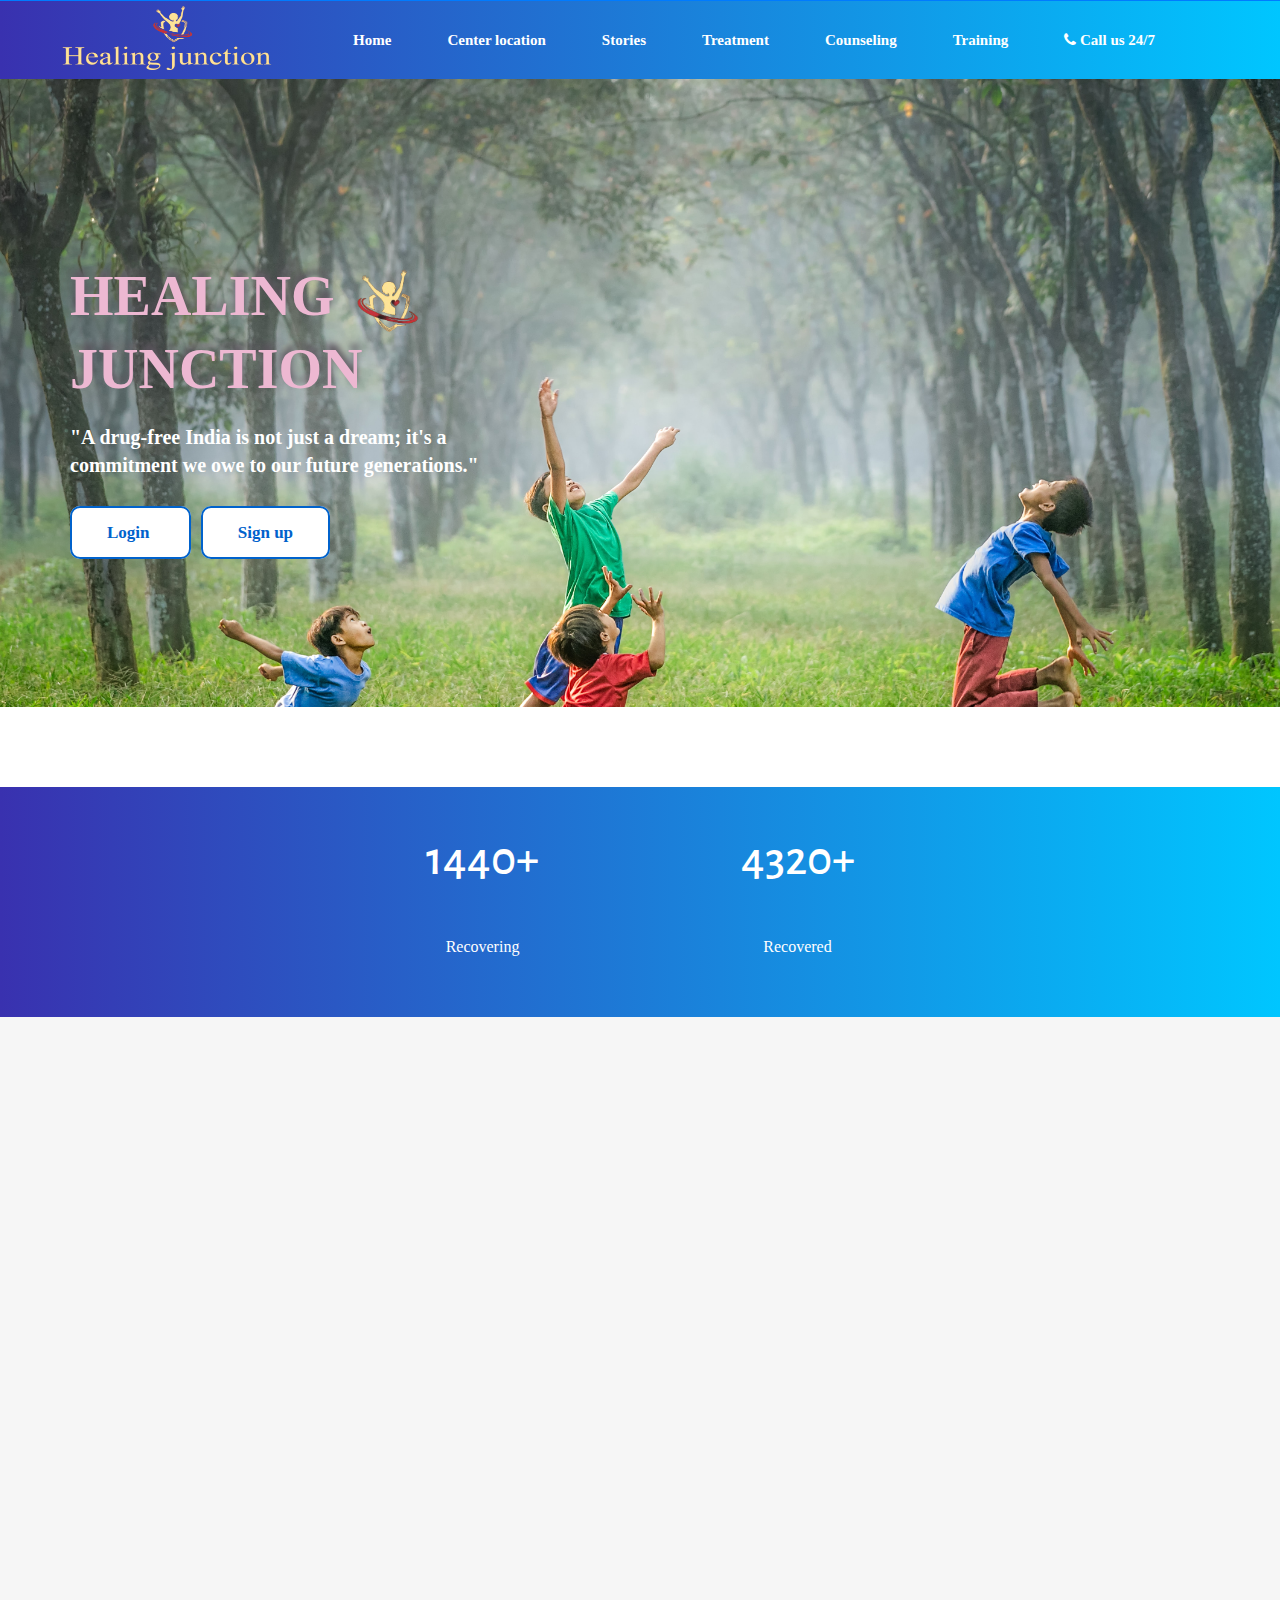
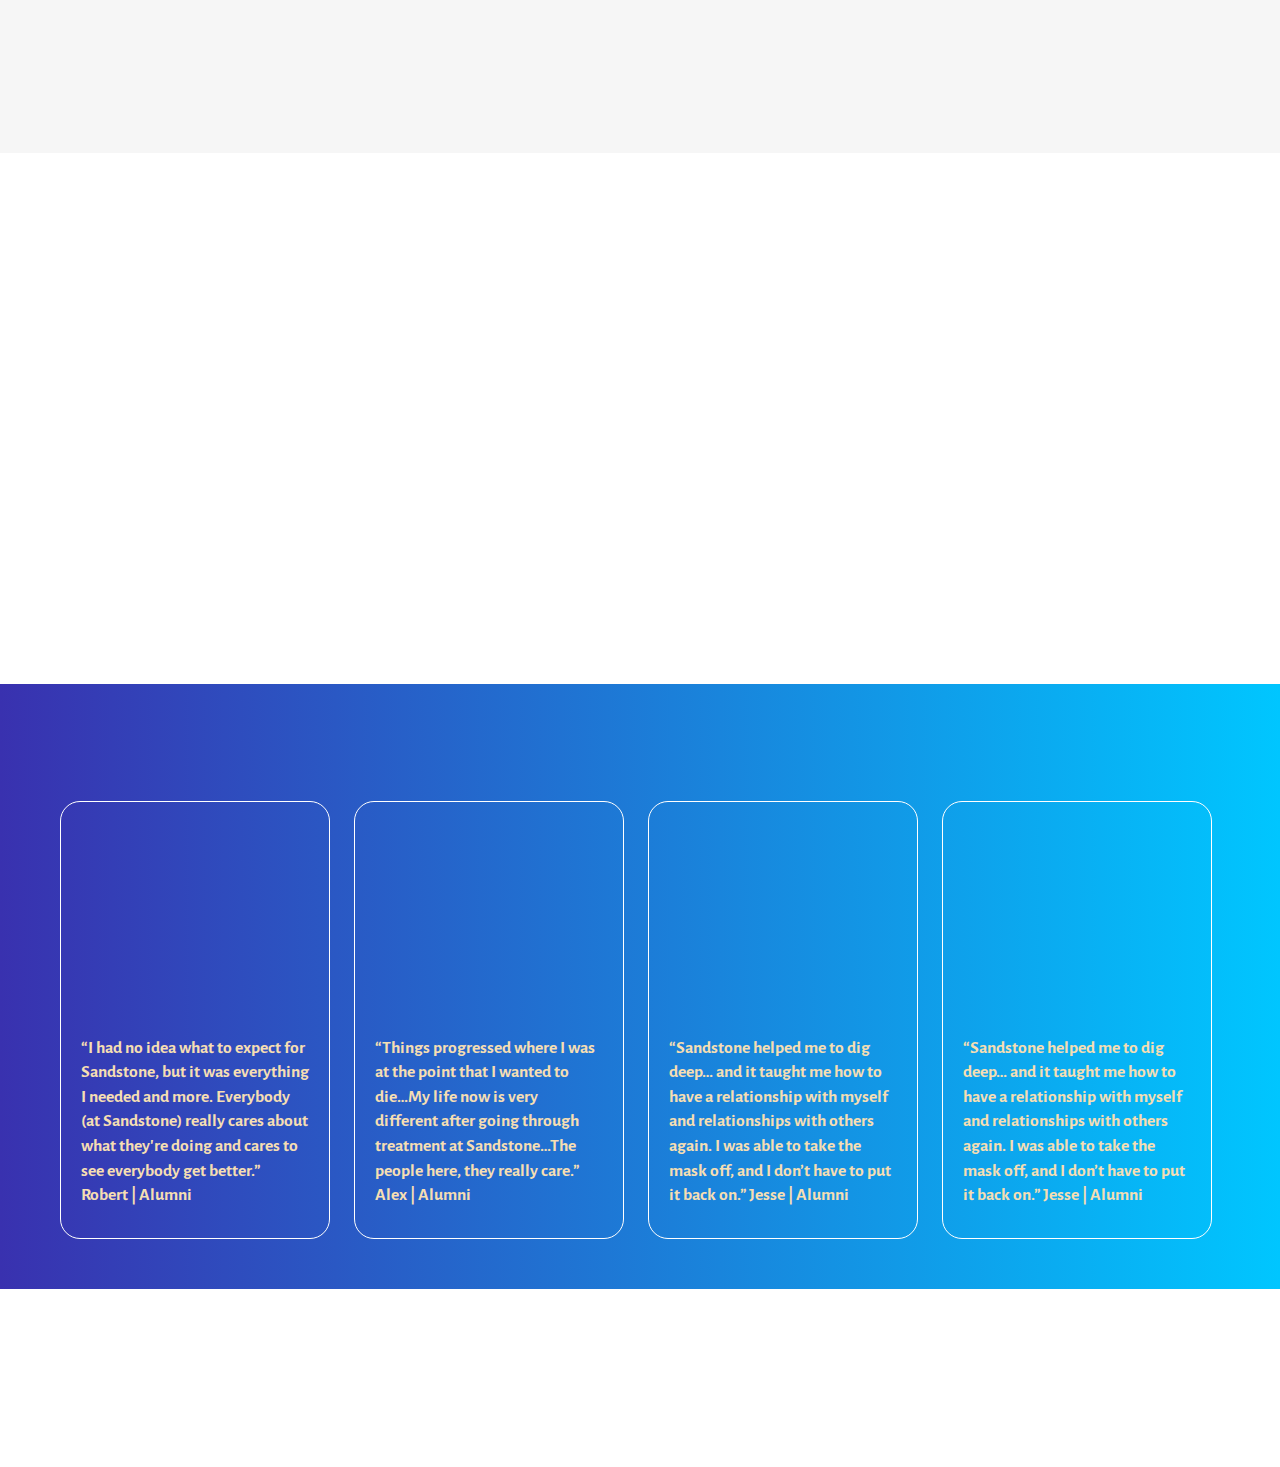
==== index.html @ 1f2fb6e5 "first2 commit" ====
<!DOCTYPE html>
<html lang="en">

<head>
	<meta charset="UTF-8">
	<meta name="viewport" content="width=device-width, initial-scale=1.0">
	<!-- CSS Files -->
	<link href="css/bootstrap.min.css" rel="stylesheet" media="screen">
	<link href="css/font-awesome.min.css" rel="stylesheet">
	<link href="fonts/icon-7-stroke/css/pe-icon-7-stroke.css" rel="stylesheet">
	<link href="css/animate.css" rel="stylesheet" media="screen">
	<link href="css/owl.theme.css" rel="stylesheet">
	<link href="css/owl.carousel.css" rel="stylesheet">
	<link rel="stylesheet" href="css/story.css">
	<link href="css/styles.css" rel="stylesheet" media="screen">

	<!-- Google Fonts -->

	<link href='http://fonts.googleapis.com/css?family=Open+Sans:400,300,600,700' rel='stylesheet' type='text/css'>
	<link href='http://fonts.googleapis.com/css?family=Alegreya+Sans:100,300,400,700' rel='stylesheet' type='text/css'>


	<!-- Font Awesome -->
	<link href="http://maxcdn.bootstrapcdn.com/font-awesome/4.2.0/css/font-awesome.min.css" rel="stylesheet">
	<title>Nasha Mukti </title>
	<link rel="shortcut icon" href="images/logoMain.png" type="image/x-icon">
</head>

<body data-spy="scroll" data-target="#navbar-scroll">

	<div id="top"></div>

	<!-- NAVIGATION -->
	<div id="menu">
		<nav class="navbar-wrapper navbar-default" role="navigation">
			<div class="container">
				<div class="navbar-header">
					<button type="button" class="navbar-toggle" data-toggle="collapse" data-target=".navbar-themers">
						<span class="sr-only">Toggle navigation</span>
						<span class="icon-bar"></span>
						<span class="icon-bar"></span>
						<span class="icon-bar"></span>
					</button>
					<a class="navbar-brand site-name" href="#top"><img src="images/logo5.png" alt="logo"></a>
				</div>

				<div id="navbar-scroll" class="collapse navbar-collapse navbar-themers navbar-right">
					<ul class="nav navbar-nav">

						<li><a href="index.html">Home</a></li>
						<li><a href="location2.html">Center location</a></li>
						<li><a href="stories.html">Stories</a></li>
						<li><a href="Treatment.html">Treatment</a></li>
						<!--<li class="dropdown"> <a href="#" class="dropdown-toggle" data-toggle="dropdown">Treatment <b
									class="caret"></b></a>
							<ul class="dropdown-menu">
								<li><a href="sidebar-right.html">Medical Assessment</a></li>
								<li><a href="#">Medication - Assisted Treatment</a></li>
								<li><a href="#">Counselling & Physiotherapy</a></li>
								<li><a href="#">Behavioural Therapies</a></li>
								<li><a href="#">Holistic Approaches</a></li>
								<li><a href="#">Relapse Prevention</a></li>
								<li><a href="#">Eduction & Awareness</a></li>
								<li><a href="#">Rehabitition Therapies</a></li>
							</ul>
						</li>-->
						<li><a href="counseling.html">Counseling</a></li>
						<li><a href="training.html">Training</a></li>

						<li>
							<a href="tel:+919693894812"><i class="fa fa-phone"></i> <span> Call us
									24/7</span></a>
						</li>
					</ul>
				</div>
			</div>
		</nav>
	</div>


	<!-- banner  -->
	<div class="fullscreen landing parallax banner"
		style="background-image:url('images/robert-collins-tvc5imO5pXk-unsplash.jpg');" data-img-width="
		2000" data-img-height="1325" data-diff="100">

		<div class="overlay">
			<div class="container">
				<div class="row">



					<div class="col-md-6 headback">

						<h1 class="wow headindex fadeInLeft">
							HEALING <img src="images/logoMain.png" class="logoMain" alt=""> JUNCTION </h1>


						<div class="landing-text headpindex  fadeInLeft">
							<p>"A drug-free India is not just a dream; it's a commitment we owe to our future
								generations."
							</p>
						</div>

						<!-- header button -->
						<div class="head-btn  fadeInLeft">
							<a href="#" class="btn-primary app-store">
								<span> Login</span>
							</a>
							<a href="#" class="btn-primary play-market">
								<span> Sign up</span>
							</a>

						</div>
					</div>

					<!-- phone image -->
					<!-- <div class="col-md-6">
						<img src="images/logoMain.png" alt="phone" class="header-phone img-responsive wow fadeInRight">
					</div> -->
				</div>
			</div>
		</div>
	</div>


	<!--================================
        Our work counter section start
    ================================= -->
	<section class="section section-work-data ">
		<div class="container grid grid-four-column ">
			<div>
				<h2 class="counter-numbers " data-number="2000"> 0+</h2>
				<p>Recovering</p>
			</div>
			<div>
				<h2 class="counter-numbers " data-number="6000">0+</h2>
				<p>Recovered</p>
			</div>

		</div>
	</section>





	<!-- Clients section -->
	<div id="clients">
		<div class="container">
			<div class="text-center">
				<h2 class="wow fadeInLeft">Quotes</h2>
				<div class="title-line wow fadeInRight"></div>
			</div>
			<div class="row">
				<div>
					<div id="owl-clients" class="owl-carousel owl-theme wow fadeInUp">

						<!-- Clients 1 -->
						<div class="clients-item clientMobileRes" style="height: 464px;">

							<div class="box box1">

								<!-- Clients content -->
								<p class="message text-center">"It's about embracing compassion over condemnation,
									understanding that addiction is a disease that requires empathy, not stigma. It's
									providing avenues for rehabilitation and reintegration, fostering an environment
									where
									those battling addiction find unwavering support to reclaim their lives and
									contribute meaningfully to society."</p>
							</div>
						</div>
						<!-- Clients 2 -->
						<div class="clients-item">

							<div class="box box2">

								<!-- Clients content -->
								<p class="message text-center">"In the pursuit of a 'Nasha Mukt Bharat,' we embark on a
									collective journey that transcends mere abstinence from substances. It's a societal
									revolution—a resolute stand against the pervasive grip of addiction that corrodes
									the very fabric of our nation. It's a pledge to nurture a culture where the allure
									of narcotics pales in comparison to the thrill of chasing dreams, where the high of
									accomplishments supersedes any temporary ecstasy
									induced by drugs. To achieve this, we must unite in fostering awareness, providing
									support, and instilling resilience in our communities.</p>
							</div>

						</div>

						<!-- Clients 3 -->
						<div class="clients-item">

							<div class="box box3">
								<p class="message text-center">A 'Nasha Mukt Bharat' isn't solely about eradicating the
									physical presence of drugs; it's about addressing the underlying factors—be it
									societal pressures, mental health struggles, or economic disparities—that propel
									individuals
									towards substance abuse. It's a call to amplify education, strengthen mental health
									services, and create opportunities that empower every citizen to believe in their
									potential and pursue their aspirations without seeking
									solace in substances."</p>
							</div>
						</div>
					</div>
				</div>
			</div>
		</div>
	</div>
	<!-- intro section -->
	<div id="intro">
		<div class="container">
			<div class="row">

				<!-- feature image -->
				<div class="col-md-6 feature-2-pic wow fadeInLeft">
					<img src="images/Doctor_telling_confused_office_worker_to_stop_drinking.jpg" alt="image"
						class="img-responsive">
				</div>

				<!-- feature content -->
				<div class="col-md-6 wow fadeInRight">
					<h2> <b> Get the care you need for wherever you are. </b></h2>
					<p>Find local rehab centers, counseling, and support groups.
					</p>

					<div class="btn-section"><a href="location2.html" class="btn-default" style="color:white" ;> See
							Locations</a></div>

				</div>

			</div>

		</div>
	</div>

	<!-- Stories section -->






	<div class="boxstory">
		<div class="indstory row" style="padding:4rem 0;">
			<div class="text-center">
				<h2 class="wow fadeInLeft"> <a href="stories.html" class="storyTitle">Stories</a> </h2>
				<div class="title-line wow fadeInRight"></div>
			</div>
			<div class="storyindex">
				<div class="cardstory card-content">
					<iframe class="card-top-story"
						src="https://www.youtube.com/embed/h7GMIlqJq8Q?si=xEIKpz-LODmkf_jv&amp;start=1"
						title="YouTube video player" frameborder="0"
						allow="accelerometer; autoplay; clipboard-write; encrypted-media; gyroscope; picture-in-picture; web-share"
						allowfullscreen></iframe>
					<div class="card-body">
						<h5 class="card-title titlestory">“I had no idea what to expect for Sandstone, but it was
							everything I needed and more. Everybody (at Sandstone) really cares about what they're doing
							and cares to see everybody get better.” Robert | Alumni</h5>
					</div>
				</div>
				<div class="cardstory card-content">
					<iframe class="card-top-story" src="https://www.youtube.com/embed/3pkkolJlDZM?si=7Cn5gfLMZUkKL6AC"
						title="YouTube video player" frameborder="0"
						allow="accelerometer; autoplay; clipboard-write; encrypted-media; gyroscope; picture-in-picture; web-share"
						allowfullscreen></iframe>
					<div class="card-body">
						<h5 class="card-title titlestory">“Things progressed where I was at the point that I wanted to
							die…My life now is very different after going through treatment at Sandstone…The people
							here, they really care.”


							</br>
							Alex | Alumni</h5>
					</div>
				</div>
				<div class="cardstory card-content">
					<iframe class="card-top-story" src="https://www.youtube.com/embed/SQGvLmqWvHE?si=mBtnlKibPiFYrkfn"
						title="YouTube video player" frameborder="0"
						allow="accelerometer; autoplay; clipboard-write; encrypted-media; gyroscope; picture-in-picture; web-share"
						allowfullscreen></iframe>
					<div class="card-body">
						<h5 class="card-title titlestory">“Sandstone helped me to dig deep… and it taught me how to have
							a relationship with myself and relationships with others again. I was able to take the mask
							off, and I don’t have to put it back on.” Jesse | Alumni</h5>
					</div>
				</div>
				<div class="cardstory card-content">
					<iframe class="card-top-story" src="https://www.youtube.com/embed/SQGvLmqWvHE?si=mBtnlKibPiFYrkfn"
						title="YouTube video player" frameborder="0"
						allow="accelerometer; autoplay; clipboard-write; encrypted-media; gyroscope; picture-in-picture; web-share"
						allowfullscreen></iframe>
					<div class="card-body">
						<h5 class="card-title titlestory">“Sandstone helped me to dig deep… and it taught me how to have
							a relationship with myself and relationships with others again. I was able to take the mask
							off, and I don’t have to put it back on.” Jesse | Alumni</h5>
					</div>
				</div>
			</div>
		</div>
	</div>

































	<!-- 

	<div id="screenshot">
		<div class="container">
			<div class="text-center">
				<h2 class="wow fadeInLeft"> <a href="stories.html" class="storyTitle">Stories</a> </h2>
				<div class="title-line wow fadeInRight"></div>
			</div>
			<div class="row screenshots">

				<div id="screenshots" class="owl-carousel">

					<div class="card screen wow fadeInUp ">

						<iframe width="350" height="197.875" src="" title="YouTube video player" frameborder="0"
							type="video/mp4"
							allow="accelerometer; autoplay; clipboard-write; encrypted-media; gyroscope; picture-in-picture; web-share"
							allowfullscreen></iframe>

						<div>
							<p>
							</p>
						</div>
					</div>
					<div class="card screen wow fadeInUp ">

						<iframe width="350" height="197.875" src="" title="YouTube video player" frameborder="0"
							allow="accelerometer; autoplay; clipboard-write; encrypted-media; gyroscope; picture-in-picture; web-share"
							allowfullscreen></iframe>

						<div>
							<p>
							</p>
						</div>
					</div>
					<div class="card screen wow fadeInUp ">

						<iframe width="350" height="197.875" src="" title="YouTube video player" frameborder="0"
							allow="accelerometer; autoplay; clipboard-write; encrypted-media; gyroscope; picture-in-picture; web-share"
							allowfullscreen></iframe>

						<div>
							<p>
							</p>
						</div>
					</div>

				</div>
			</div>
		</div>
	</div> -->












	<!-- footer -->
	<footer id="footer">
		<div class="container">
			<div class="col-sm-4 col-sm-offset-4">
				<!-- social links -->
				<div class="social text-center">
					<ul>
						<li><a class="wow fadeInUp" href="https://twitter.com/"><i class="fa fa-twitter"></i></a></li>
						<li><a class="wow fadeInUp" href="https://www.facebook.com/" data-wow-delay="0.2s"><i
									class="fa fa-facebook"></i></a></li>
						<li><a class="wow fadeInUp" href="https://plus.google.com/" data-wow-delay="0.4s"><i
									class="fa fa-google-plus"></i></a></li>
						<li><a class="wow fadeInUp" href="https://instagram.com/" data-wow-delay="0.6s"><i
									class="fa fa-instagram"></i></a></li>
					</ul>
				</div>
				<div class="text-center wow fadeInUp" style="font-size: 14px;">Copyright 2023 - Template by <a
						href="#">Abhiyantrix</a></div>


				<a href="#" class="scrollToTop"><i class="fa fa-arrow-circle-o-up"></i></a>
			</div>
		</div>
	</footer>

	<!-- javascript files -->
	<script src="js/jquery.js"></script>
	<script src="js/bootstrap.min.js"></script>
	<script src="js/custom.js"></script>
	<script src="js/jquery.sticky.js"></script>
	<script src="js/wow.min.js"></script>
	<script src="js/owl.carousel.min.js"></script>
	<script src="js/ekko-lightbox-min.js"></script>
	<script type="text/javascript">
		$(document).delegate('*[data-toggle="lightbox"]', 'click', function (event) {
			event.preventDefault();
			$(this).ekkoLightbox();
		});
	</script>
	<script>
		new WOW().init();
	</script>
	<script src="js/search.js"></script>
	<script src="js/counter.js"></script>
</body>

</html>
---- fonts/icon-7-stroke/css/pe-icon-7-stroke.css ----
@font-face {
	font-family: 'Pe-icon-7-stroke';
	src:url('../fonts/Pe-icon-7-stroke.eot?-2irksn');
	src:url('../fonts/Pe-icon-7-stroke.eot?#iefix-2irksn') format('embedded-opentype'),
		url('../fonts/Pe-icon-7-stroke.woff?-2irksn') format('woff'),
		url('../fonts/Pe-icon-7-stroke.ttf?-2irksn') format('truetype'),
		url('../fonts/Pe-icon-7-stroke.svg?-2irksn#Pe-icon-7-stroke') format('svg');
	font-weight: normal;
	font-style: normal;
}

[class^="pe-7s-"], [class*=" pe-7s-"] {
	display: inline-block;
	font-family: 'Pe-icon-7-stroke';
	speak: none;
	font-style: normal;
	font-weight: normal;
	font-variant: normal;
	text-transform: none;
	line-height: 1;

	/* Better Font Rendering =========== */
	-webkit-font-smoothing: antialiased;
	-moz-osx-font-smoothing: grayscale;
}

.pe-7s-cloud-upload:before {
	content: "\e68a";
}
.pe-7s-cash:before {
	content: "\e68c";
}
.pe-7s-close:before {
	content: "\e680";
}
.pe-7s-bluetooth:before {
	content: "\e68d";
}
.pe-7s-cloud-download:before {
	content: "\e68b";
}
.pe-7s-way:before {
	content: "\e68e";
}
.pe-7s-close-circle:before {
	content: "\e681";
}
.pe-7s-id:before {
	content: "\e68f";
}
.pe-7s-angle-up:before {
	content: "\e682";
}
.pe-7s-wristwatch:before {
	content: "\e690";
}
.pe-7s-angle-up-circle:before {
	content: "\e683";
}
.pe-7s-world:before {
	content: "\e691";
}
.pe-7s-angle-right:before {
	content: "\e684";
}
.pe-7s-volume:before {
	content: "\e692";
}
.pe-7s-angle-right-circle:before {
	content: "\e685";
}
.pe-7s-users:before {
	content: "\e693";
}
.pe-7s-angle-left:before {
	content: "\e686";
}
.pe-7s-user-female:before {
	content: "\e694";
}
.pe-7s-angle-left-circle:before {
	content: "\e687";
}
.pe-7s-up-arrow:before {
	content: "\e695";
}
.pe-7s-angle-down:before {
	content: "\e688";
}
.pe-7s-switch:before {
	content: "\e696";
}
.pe-7s-angle-down-circle:before {
	content: "\e689";
}
.pe-7s-scissors:before {
	content: "\e697";
}
.pe-7s-wallet:before {
	content: "\e600";
}
.pe-7s-safe:before {
	content: "\e698";
}
.pe-7s-volume2:before {
	content: "\e601";
}
.pe-7s-volume1:before {
	content: "\e602";
}
.pe-7s-voicemail:before {
	content: "\e603";
}
.pe-7s-video:before {
	content: "\e604";
}
.pe-7s-user:before {
	content: "\e605";
}
.pe-7s-upload:before {
	content: "\e606";
}
.pe-7s-unlock:before {
	content: "\e607";
}
.pe-7s-umbrella:before {
	content: "\e608";
}
.pe-7s-trash:before {
	content: "\e609";
}
.pe-7s-tools:before {
	content: "\e60a";
}
.pe-7s-timer:before {
	content: "\e60b";
}
.pe-7s-ticket:before {
	content: "\e60c";
}
.pe-7s-target:before {
	content: "\e60d";
}
.pe-7s-sun:before {
	content: "\e60e";
}
.pe-7s-study:before {
	content: "\e60f";
}
.pe-7s-stopwatch:before {
	content: "\e610";
}
.pe-7s-star:before {
	content: "\e611";
}
.pe-7s-speaker:before {
	content: "\e612";
}
.pe-7s-signal:before {
	content: "\e613";
}
.pe-7s-shuffle:before {
	content: "\e614";
}
.pe-7s-shopbag:before {
	content: "\e615";
}
.pe-7s-share:before {
	content: "\e616";
}
.pe-7s-server:before {
	content: "\e617";
}
.pe-7s-search:before {
	content: "\e618";
}
.pe-7s-film:before {
	content: "\e6a5";
}
.pe-7s-science:before {
	content: "\e619";
}
.pe-7s-disk:before {
	content: "\e6a6";
}
.pe-7s-ribbon:before {
	content: "\e61a";
}
.pe-7s-repeat:before {
	content: "\e61b";
}
.pe-7s-refresh:before {
	content: "\e61c";
}
.pe-7s-add-user:before {
	content: "\e6a9";
}
.pe-7s-refresh-cloud:before {
	content: "\e61d";
}
.pe-7s-paperclip:before {
	content: "\e69c";
}
.pe-7s-radio:before {
	content: "\e61e";
}
.pe-7s-note2:before {
	content: "\e69d";
}
.pe-7s-print:before {
	content: "\e61f";
}
.pe-7s-network:before {
	content: "\e69e";
}
.pe-7s-prev:before {
	content: "\e620";
}
.pe-7s-mute:before {
	content: "\e69f";
}
.pe-7s-power:before {
	content: "\e621";
}
.pe-7s-medal:before {
	content: "\e6a0";
}
.pe-7s-portfolio:before {
	content: "\e622";
}
.pe-7s-like2:before {
	content: "\e6a1";
}
.pe-7s-plus:before {
	content: "\e623";
}
.pe-7s-left-arrow:before {
	content: "\e6a2";
}
.pe-7s-play:before {
	content: "\e624";
}
.pe-7s-key:before {
	content: "\e6a3";
}
.pe-7s-plane:before {
	content: "\e625";
}
.pe-7s-joy:before {
	content: "\e6a4";
}
.pe-7s-photo-gallery:before {
	content: "\e626";
}
.pe-7s-pin:before {
	content: "\e69b";
}
.pe-7s-phone:before {
	content: "\e627";
}
.pe-7s-plug:before {
	content: "\e69a";
}
.pe-7s-pen:before {
	content: "\e628";
}
.pe-7s-right-arrow:before {
	content: "\e699";
}
.pe-7s-paper-plane:before {
	content: "\e629";
}
.pe-7s-delete-user:before {
	content: "\e6a7";
}
.pe-7s-paint:before {
	content: "\e62a";
}
.pe-7s-bottom-arrow:before {
	content: "\e6a8";
}
.pe-7s-notebook:before {
	content: "\e62b";
}
.pe-7s-note:before {
	content: "\e62c";
}
.pe-7s-next:before {
	content: "\e62d";
}
.pe-7s-news-paper:before {
	content: "\e62e";
}
.pe-7s-musiclist:before {
	content: "\e62f";
}
.pe-7s-music:before {
	content: "\e630";
}
.pe-7s-mouse:before {
	content: "\e631";
}
.pe-7s-more:before {
	content: "\e632";
}
.pe-7s-moon:before {
	content: "\e633";
}
.pe-7s-monitor:before {
	content: "\e634";
}
.pe-7s-micro:before {
	content: "\e635";
}
.pe-7s-menu:before {
	content: "\e636";
}
.pe-7s-map:before {
	content: "\e637";
}
.pe-7s-map-marker:before {
	content: "\e638";
}
.pe-7s-mail:before {
	content: "\e639";
}
.pe-7s-mail-open:before {
	content: "\e63a";
}
.pe-7s-mail-open-file:before {
	content: "\e63b";
}
.pe-7s-magnet:before {
	content: "\e63c";
}
.pe-7s-loop:before {
	content: "\e63d";
}
.pe-7s-look:before {
	content: "\e63e";
}
.pe-7s-lock:before {
	content: "\e63f";
}
.pe-7s-lintern:before {
	content: "\e640";
}
.pe-7s-link:before {
	content: "\e641";
}
.pe-7s-like:before {
	content: "\e642";
}
.pe-7s-light:before {
	content: "\e643";
}
.pe-7s-less:before {
	content: "\e644";
}
.pe-7s-keypad:before {
	content: "\e645";
}
.pe-7s-junk:before {
	content: "\e646";
}
.pe-7s-info:before {
	content: "\e647";
}
.pe-7s-home:before {
	content: "\e648";
}
.pe-7s-help2:before {
	content: "\e649";
}
.pe-7s-help1:before {
	content: "\e64a";
}
.pe-7s-graph3:before {
	content: "\e64b";
}
.pe-7s-graph2:before {
	content: "\e64c";
}
.pe-7s-graph1:before {
	content: "\e64d";
}
.pe-7s-graph:before {
	content: "\e64e";
}
.pe-7s-global:before {
	content: "\e64f";
}
.pe-7s-gleam:before {
	content: "\e650";
}
.pe-7s-glasses:before {
	content: "\e651";
}
.pe-7s-gift:before {
	content: "\e652";
}
.pe-7s-folder:before {
	content: "\e653";
}
.pe-7s-flag:before {
	content: "\e654";
}
.pe-7s-filter:before {
	content: "\e655";
}
.pe-7s-file:before {
	content: "\e656";
}
.pe-7s-expand1:before {
	content: "\e657";
}
.pe-7s-exapnd2:before {
	content: "\e658";
}
.pe-7s-edit:before {
	content: "\e659";
}
.pe-7s-drop:before {
	content: "\e65a";
}
.pe-7s-drawer:before {
	content: "\e65b";
}
.pe-7s-download:before {
	content: "\e65c";
}
.pe-7s-display2:before {
	content: "\e65d";
}
.pe-7s-display1:before {
	content: "\e65e";
}
.pe-7s-diskette:before {
	content: "\e65f";
}
.pe-7s-date:before {
	content: "\e660";
}
.pe-7s-cup:before {
	content: "\e661";
}
.pe-7s-culture:before {
	content: "\e662";
}
.pe-7s-crop:before {
	content: "\e663";
}
.pe-7s-credit:before {
	content: "\e664";
}
.pe-7s-copy-file:before {
	content: "\e665";
}
.pe-7s-config:before {
	content: "\e666";
}
.pe-7s-compass:before {
	content: "\e667";
}
.pe-7s-comment:before {
	content: "\e668";
}
.pe-7s-coffee:before {
	content: "\e669";
}
.pe-7s-cloud:before {
	content: "\e66a";
}
.pe-7s-clock:before {
	content: "\e66b";
}
.pe-7s-check:before {
	content: "\e66c";
}
.pe-7s-chat:before {
	content: "\e66d";
}
.pe-7s-cart:before {
	content: "\e66e";
}
.pe-7s-camera:before {
	content: "\e66f";
}
.pe-7s-call:before {
	content: "\e670";
}
.pe-7s-calculator:before {
	content: "\e671";
}
.pe-7s-browser:before {
	content: "\e672";
}
.pe-7s-box2:before {
	content: "\e673";
}
.pe-7s-box1:before {
	content: "\e674";
}
.pe-7s-bookmarks:before {
	content: "\e675";
}
.pe-7s-bicycle:before {
	content: "\e676";
}
.pe-7s-bell:before {
	content: "\e677";
}
.pe-7s-battery:before {
	content: "\e678";
}
.pe-7s-ball:before {
	content: "\e679";
}
.pe-7s-back:before {
	content: "\e67a";
}
.pe-7s-attention:before {
	content: "\e67b";
}
.pe-7s-anchor:before {
	content: "\e67c";
}
.pe-7s-albums:before {
	content: "\e67d";
}
.pe-7s-alarm:before {
	content: "\e67e";
}
.pe-7s-airplay:before {
	content: "\e67f";
}
---- css/story.css ----
.boxstory {
    background: -webkit-linear-gradient(left, #3931af, #00c6ff);
}

.cardstory {
    width: 27rem;
    display: inline-block;
    margin: 1rem;
    padding: 2rem;
    border: 0.1px solid rgb(255, 255, 255);
    border-radius: 2rem;
}

.storyindex {
    margin: 0 auto;
    max-width: 118rem;
}

.card-top-story {
    width: 22.5rem;
    height: 19.5rem;
}

.titlestory {
    font-weight: bold;
    color: wheat;
}

.card {
    width: 200px;
    height: 200px;
    position: relative;
    overflow: hidden;
}

.card-content {
    transition: transform 0.4s ease, background 2s ease-in-out;
}

.card-content:hover {
    transform: scale(1.05);
    background: -webkit-linear-gradient(bottom, #3931af, #00c6ff);
}
---- css/styles.css ----
html,
    body {
        width: 100%;
        overflow-x: hidden;
    }

    body {
        height: 100%;
        font-family: 'math';
        font-weight: 300;
        padding: 0;
        margin: 0;
        font-size: 16px;
        line-height: 28px;
        color: #000000;
        background: #fff;
        overflow-x: hidden;
        position: relative;
    }

    h1,
    h2,
    h3,
    h4,
    h5,
    h6 {
        font-family: 'Alegreya Sans', sans-serif;
    }

    h1 {
        font-size: 3em;
        line-height: 1.2em;
        margin: 0 0 .8em;
    }

    h2 {
        font-size: 1.8em;
        line-height: 1.4em;
        margin: 0 0 .8em;
    }

    h3 {
        font-size: 1.4em;
        line-height: 1.4em;
    }

    h4 {
        font-size: 1.25em;
        line-height: 1.4em;
    }

    h5 {
        font-size: 1.1em;
        line-height: 1.4em;
    }

    h6 {
        font-size: 1em;
        line-height: 1.2em;
    }

    h1 a,
    h2 a,
    h3 a,
    h4 a,
    h5 a,
    h6 a {
        text-decoration: none;
    }

    p {
        padding: 0 0 1em;
        margin: 0;
    }

    a {
        color: #227191;
        outline: 0;
        font-weight: bold;
        -webkit-transition: all .8s ease;
        transition: all .8s ease;
    }

    a:hover {
        text-decoration: none;
        color: #1f2222;
        -webkit-transition: all .8s ease;
        transition: all .8s ease;
    }

    .banner {
        background-image: url(../images/rmnew.png);
        position: relative;
        top: -80px;
        height: auto !important;
        width: 100% !important;
        padding-top: 80px;
    }

    .is-sticky .navbar-default {
        /* background: rgb(233 223 88 / 87%); */
        background: -webkit-linear-gradient(left, #3931af, #00c6ff) 87.5%;
        padding: 15px 0;
        border-bottom: 1px solid #0044ff;
    }

    .headback {
        border-radius: 20px;
        margin: 140px 0 120px 0;
    }

    .headloc {
        width: auto;
    }

    #menu-sticky-wrapper {
        z-index: 2;
        position: relative;
    }

    .overlay {
        background-color: transparent;
        position: relative;
        width: 100%;
        height: 100%;
        display: block;
    }

    #menu {
        z-index: 999;
    }

    .navbar-default {
        background: -webkit-linear-gradient(left, #3931af, #00c6ff);
        padding: 15px 0;
        border-top: 1px solid #007bff;
    }

    .navbar-brand :before {
        background-color: #1f96e0;
    }

    .navbar-default .navbar-brand {
        padding: 7px;
    }

    .navbar-default .navbar-nav>li>a {
        font-family: math;
        font-size: 18px;
        color: rgb(255, 255, 255);
        font-weight: bold;
        /* text-shadow: #ff9393 0.5px 0.5px; */
    }

    .navbar-default .navbar-nav>li>a:hover,
    .navbar-default .navbar-nav>li>a:focus {
        color: #e6e6e6;
        text-shadow: #000000 1px 1px;
    }

    .navbar-default .navbar-nav>.active>a,
    .navbar-default .navbar-nav>.active>a:hover,
    .navbar-default .navbar-nav>.active>a:focus {
        background: transparent;
        color: #000000;
    }

    .dropdown-menu {
        color: black;
        background-color: -webkit-linear-gradient(left, #3931af, #00c6ff);
    }

    .dropdown-menu :hover {
        background-color: #000000b2;
    }

    .dropdown-menu>li>a {
        font-weight: bold;
    }

    .btn-default {
        font-size: 17px;
        margin: 30px 0 10px;
        margin-right: 10px;
        line-height: 20px;
        padding: 15px 35px;
        height: 50px;
        border: 2px solid #0062cc;
        background: -webkit-linear-gradient(left, #3931af, #00c6ff);
        transition: all 0.4s;
        color: -webkit-linear-gradient(left, #3931af, #00c6ff);
        border-radius: 10px;
    }

    .btn-loc {
        color: wheat;
    }

    #searchInput {
        padding: 8px;
        margin-bottom: 10px;
        width: 200px;
    }

    /* .btn-default:hover,
.btn-default:focus,
.btn-default:active,
.btn-default.active,
.open>.dropdown-toggle.btn-default {
	border: 2px solid #6699e1;
	background: #6699e1;
	color: rgb(255, 255, 255);
} */

    .btn-primary {
        font-size: 17px;
        margin: 30px 0 10px;
        margin-right: 10px;
        line-height: 20px;
        padding: 15px 35px;
        height: 50px;
        /* border: 2px solid #1f96e0; */
        background: #ffffff;
        transition: all 0.4s;
        color: #0062cc;
        border-color: -webkit-linear-gradient(left, #3931af, #00c6ff);
        border-radius: 10px;
        border: 2px solid;
    }

    /* .btn-primary:hover,
.btn-primary:focus,
.btn-primary:active,
.btn-primary.active,
.open>.dropdown-toggle.btn-primary {
	border: 2px solid rgb(255, 255, 255);
	background: transparent;
	color: #ffffffcb;
} */

    .btn-secondary {
        font-size: 20px;
        font-weight: 300;
        line-height: 20px;
        padding: 20px 50px;
        height: 65px;
        border: none;
        background: -webkit-linear-gradient(left, #3931af, #00c6ff);
        transition: all 0.4s;
        color: white;
        border-radius: 4px;
    }

    .btn-secondary:hover,
    .btn-secondary:focus,
    .btn-secondary:active,
    .btn-secondary.active,
    .open>.dropdown-toggle.btn-secondary {
        background: #1f96e0;
        color: white
    }

    .site-name img {
        width: 210px;
        margin-top: -18px;
        height: 66px;
    }

    .logo {
        margin: 80px 0 100px 0;
    }

    .logo img {
        width: 150px;
        height: 37px
    }

    .landing .wow {
        font-size: 56px;
        font-weight: bold;
        color: #edb8d2;
        font-family: math;
        margin: 44px 0 20px 0;
        text-shadow: 0 -6px 7px rgb(92 85 94);
    }

    .landing-text {
        margin-bottom: 20px;
    }

    .landing-text p {
        color: #ffffff;
        font-weight: bold;
        font-size: 2rem;
        padding-bottom: 20px;
    }

    .logoMain {
        height: 68px;
        width: 75px;
    }

    .more {
        margin-bottom: 100px;
    }

    .more p {
        font-size: 17px;
    }

    .head-btn {
        margin-bottom: 40px;
    }

    .option {
        text-transform: uppercase;
        padding: 5px;
        min-width: 80px;
        margin-right: 5px;
        transition: all 0.4s;
        font-size: 14px;
        color: #fff;
    }

    .option .fa {
        font-size: 16px;
        margin-right: 10px;
    }

    .option:hover {
        color: -webkit-linear-gradient(left, #3931af, #00c6ff);
    }

    .header-phone {
        margin: 0px 0px 0px 216px;
        height: 58rem;
    }

    #intro {
        padding: 82px 0px;
    }

    #intro2 {
        padding: 0px 0px;
    }

    #intro h2 {
        font-size: 40px;
        font-weight: 300;
        margin: 15px 0 15px 0;
    }

    .intro-pic {
        margin-top: 20px;
    }

    .btn-section {
        padding-top: 20px;
    }

    #feature {
        padding: 80px 0;
        background: #1f96e0cb;
        color: #202020;
    }

    #feature h2 {
        margin: 15px 0 15px 0;
        font-size: 40px;
        font-weight: 300;
    }

    #feature .feature-title p {
        font-size: 18px;
    }

    #features {
        padding: 80px 0;
    }

    #features .fa {
        border: 1px solid #1f96e0cb;
        width: 64px;
        height: 64px;
        color: #1f96e0cb;
        text-align: center;
        padding: 21px;
        font-size: 22px;
        border-radius: 50%;
    }

    .row-feat {
        padding-top: 50px;
    }

    .feat-list {
        margin-top: 40px;
    }

    .feat-list i {
        font-size: 48px;
        float: left;
        width: 20%;
        color: #FFF;
        height: 100%;
        position: relative;
        opacity: 0.6;
        -webkit-transition: all .8s ease;
        transition: all .8s ease;
        top: 10px;
    }

    .feat-list:hover i {
        color: #2FEE7B;
        -webkit-transition: all .8s ease;
        transition: all .8s ease;
    }

    #feature .inner {
        float: left;
        display: inline-block;
        width: 80%;
    }

    #feature-2 {
        padding: 100px 0 100px;
    }

    #feature-2 h2 {
        font-size: 40px;
        font-weight: 300;
        margin: 15px 0 15px 0;
    }

    .feature-2-pic {
        height: 100%;
        width: 50%;
        margin-top: 20px;
    }

    .subscribe {
        color: #fff;
    }

    .letter {
        margin-top: 100px;
        width: 100px;
        height: 100px;
        line-height: 100px;
        font-size: 50px;
        color: #1f96e0cb;
        border-radius: 5px;
        border: solid 1px #1f96e0;
        border-radius: 50%;
        font-size: 34px !important;
        padding-top: 30px;
    }

    .subscribe p {
        margin: 30px auto 30px;
    }

    .subscribe-form {
        max-width: 400px;
        margin: 50px auto 150px;
        text-align: center;
        overflow: hidden;
    }

    .subscribe-form form {
        position: relative;
    }

    .subscribe-form input {
        max-width: 85%;
        position: relative;
        padding: 5px 25px;
    }

    .subscribe-form .form-control {
        border-radius: 4px 0 0 4px;
        border: none;
        background-color: rgba(255, 255, 255, 0.6);
        color: #333;
        font-size: 1.2em;
        height: 55px;
    }

    .subscribe-form button {
        border-radius: 0 4px 4px 0;
        background-color: #1f96e0cb;
        color: #ffffff;
        font-size: 1em;
        line-height: 52px;
        position: absolute;
        top: 0px;
        right: 0px;
        padding: 0 30px;
        margin: 0;
        -webkit-transition: all .8s ease;
        transition: all .8s ease;
    }

    .subscribe-form .btn {
        height: 55px;
    }

    .subscribe-form .btn:hover {
        background-color: #1f96e0;
        color: #fff;
        -webkit-transition: all .8s ease;
        transition: all .8s ease;
    }

    .subscribe-form .form-control::-webkit-input-placeholder {
        color: #333;
    }

    .subscribe-form .form-control:-moz-placeholder {
        color: #333;
    }

    .subscribe-form .form-control::-moz-placeholder {
        color: #333;
    }

    .subscribe-form .form-control:-ms-input-placeholder {
        color: #333;
    }

    #screenshot {
        padding-top: 100px;
        background: -webkit-linear-gradient(left, #3931af, #00c6ff);
    }

    .title-line {
        width: 100px;
        height: 3px;
        margin: 0 auto;
        background: #ffffffcb !important;
    }

    .screenshots {
        padding-top: 50px;
        padding-bottom: 100px;
    }

    .screenshots .screen {
        background: transparent;
        color: white;
        padding: 10px;
        margin: 13px;
        display: block;
    }

    .screenshots .screen img {
        width: 100%;
        border-radius: 4px;
        border: solid 3px #dadada;
        -webkit-transition: all .8s ease;
        transition: all .8s ease;
    }

    .screenshots .screen img:hover {
        border: solid 3px #1f96e0;
        -webkit-transition: all .8s ease;
        transition: all .8s ease;
    }

    .modal-backdrop.in {
        background-color: #000;
    }

    .ekko-lightbox .modal-content {
        -webkit-box-shadow: none;
        -moz-box-shadow: none;
        box-shadow: none;
        -webkit-border-radius: 0;
        -moz-border-radius: 0;
        border-radius: 0;
        border: none;
        background-color: transparent;
    }

    .ekko-lightbox .modal-header {
        border: 0;
        padding-left: 0;
        padding-right: 0;
    }

    .ekko-lightbox .modal-header .close {
        -webkit-opacity: 0.7;
        -moz-opacity: 0.7;
        opacity: 0.7;
        color: #fff;
        text-shadow: 0;
        font-weight: 100;
        margin-top: 5px;
    }

    .ekko-lightbox .modal-header .close:hover {
        -webkit-opacity: 1;
        -moz-opacity: 1;
        opacity: 1;
    }

    .ekko-lightbox .modal-header h4.modal-title {
        font-weight: 100;
        color: #fff;
        padding: 0;
    }

    .ekko-lightbox .modal-body {
        padding: 0;
    }

    .ekko-lightbox .modal-footer {
        -webkit-opacity: 0.9;
        -moz-opacity: 0.9;
        opacity: 0.9;
        border: 0;
        color: #fff;
        font-weight: 100;
        padding: 0;
    }

    .ekko-lightbox-nav-overlay a {
        -webkit-opacity: 0.9;
        -moz-opacity: 0.9;
        opacity: 0.9;
        text-shadow: none;
    }

    #client {
        background: #f6f6f6;
        padding: 70px 0 70px;
    }

    #client img {
        max-height: 50px;
        margin: 0 20px;
        opacity: 1;
        transition: all 0.3s ease;
        -webkit-transition: all 0.3s ease;
        -moz-transition: all 0.3s ease;
    }

    #client img:hover {
        opacity: 0.7;
        transition: all 0.3s ease;
        -webkit-transition: all 0.3s ease;
        -moz-transition: all 0.3s ease;
    }

    #clients {
        padding: 100px 0 15px;
        background-color: #F6F6F6;
    }

    .clients-item {
        display: block;
        width: 100%;
        height: auto;
        position: relative;
        margin-top: 30px;
    }

    .clients-item .box {
        margin-right: 15px;
        margin-left: 15px;
    }

    .clients-item .box .message {
        padding: 20px;
        font-style: italic;
        line-height: 30px;
        font-weight: 300;
        font-size: 18px;
    }

    .clients-item .client-pic img {
        width: 120px;
        height: 120px;
        border-radius: 50%;
        max-width: 100%;
        border: 1px solid #E9E9E9;
    }

    .clients-item .client-info .client-name {
        margin-top: 10px;
        font-size: 16px;
    }

    .clients-item .client-info .company {
        font-style: italic;
        color: #1f96e0cb;
    }

    .owl-theme .owl-controls .owl-page span {
        background: black;
    }

    .action {
        color: #fff;
    }

    .action h2 {
        font-size: 40px;
        font-weight: 300;
    }

    .download-store {
        padding: 50px 0 130px;
    }

    .download-store li {
        display: inline-block;
        list-style: none;
        margin-left: 10px;
    }

    .appstorebutton {
        height: 65px;
        width: 195px;
        position: relative;
        border-radius: 4px;
    }

    .iphone {
        background: #1f96e0cb;
        transition: all 0.3s ease;
        -webkit-transition: all 0.3s ease;
        -moz-transition: all 0.3s ease;
    }

    .iphone:hover {
        background-color: #1f96e0;
        transition: all 0.3s ease;
        -webkit-transition: all 0.3s ease;
        -moz-transition: all 0.3s ease;
    }

    .android {
        background: #555;
        transition: all 0.3s ease;
        -webkit-transition: all 0.3s ease;
        -moz-transition: all 0.3s ease;
    }

    .android:hover {
        background-color: #444;
        transition: all 0.3s ease;
        -webkit-transition: all 0.3s ease;
        -moz-transition: all 0.3s ease;
    }

    .appstorebutton a {
        color: white;
        text-decoration: none;
    }

    .appstorebutton p {
        font-size: 20px;
        font-weight: 300;
        text-align: left;
        color: white;
        padding: 10px 0 0 65px;
        line-height: 1;
    }

    .appstorebutton p small {
        font-size: 16px;
    }

    .appstorebutton i {
        position: absolute;
        top: 0;
        left: 0;
        margin: 10px 0 0 17px;
        font-size: 40px;
    }

    #footer {
        background: #fff;
        padding: 50px 0 50px;
    }

    .social ul {
        padding: 0;
        list-style: none;
    }

    .social li {
        display: inline-block;
        padding-right: .3em;
    }

    .social li a {
        display: block;
        width: 40px;
        height: 40px;
        line-height: 40px;
        color: #020E13;
        border-radius: 5px;
        background: #fff;
        border: solid 1px #020E13;
        -webkit-transition: all .8s ease;
        transition: all .8s ease;
        border-radius: 50%;
    }

    .social li a:hover {
        color: #fff;
        background: #020E13;
    }

    .scrollToTop {
        width: 40px;
        height: 40px;
        padding: 5px;
        font-size: 30px;
        text-align: center;
        color: rgb(2, 154, 255);
        position: fixed;
        bottom: 20px;
        right: 20px;
        display: none;
    }

    .scrollToTop:hover {
        color: #1f96e0cb;
    }

    .control-group .controls {
        overflow-x: hidden;
    }

    .downloadSection {
        padding: 100px 0;
    }

    .subscribe {
        color: #fff;
    }

    .subscribe p {
        margin: 30px auto 30px;
    }

    .subscribe-form {
        max-width: 400px;
        margin: 50px auto 150px;
        text-align: center;
        overflow: hidden;
    }

    .subscribe-form form {
        position: relative;
    }

    .subscribe-form input {
        max-width: 85%;
        position: relative;
        padding: 5px 25px;
    }

    .subscribe-form .form-control {
        border-radius: 4px 0 0 4px;
        border: none;
        background-color: rgba(255, 255, 255, 0.6);
        color: #333;
        font-size: 1.2em;
        height: 55px;
    }

    .subscribe-form button {
        border-radius: 0 4px 4px 0;
        background-color: #1f96e0cb;
        color: #040F13;
        font-size: 1em;
        line-height: 52px;
        position: absolute;
        top: 0px;
        right: 0px;
        padding: 0 30px;
        margin: 0;
        -webkit-transition: all .8s ease;
        transition: all .8s ease;
    }

    .subscribe-form .btn {
        height: 55px;
    }

    .subscribe-form .btn:hover {
        background-color: #1f96e0;
        color: #fff;
        -webkit-transition: all .8s ease;
        transition: all .8s ease;
    }

    .subscribe-form .form-control::-webkit-input-placeholder {
        color: #333;
    }

    .subscribe-form .form-control:-moz-placeholder {
        color: #333;
    }

    .subscribe-form .form-control::-moz-placeholder {
        color: #333;
    }

    .subscribe-form .form-control:-ms-input-placeholder {
        color: #333;
    }

    #package {
        padding-top: 100px;
    }

    .title-line {
        width: 100px;
        height: 3px;
        margin: 0 auto;
        background: #6699e1b2;
    }

    .price-box {
        background-color: #F3F3F3;
        border-radius: 15px;
    }

    .package-option {
        padding: 50px 0 100px;
    }

    .package-option ul {
        padding: 0;
    }

    .price-heading h3 {
        margin-top: 0;
        background-color: #7B7B7B;
        color: #fff;
        padding: 15px;
        border-radius: 30px;
        margin: 25px;
        font-size: 18px;
        position: relative;
        top: -27px;
        border: #fff 5px solid;
    }

    .price-heading i {
        color: #d1d1d1;
        font-size: 75px;
        margin-top: 20px;
    }

    .price-group {
        padding: 30px 0 10px;
    }

    .price-group .dollar {
        font-size: 20px;
        position: relative;
        bottom: 48px;
    }

    .price-group .price {
        color: #202020;
        font-size: 60px;
        font-weight: 500;
    }

    .price-group .time {
        font-size: 18px;
    }

    .price-feature li {
        margin-left: 30px;
        margin-right: 30px;
        list-style: none;
        border-bottom: solid 1px #d1d1d1;
        line-height: 40px;
        padding: 10px 0;
    }

    .btn-price {
        margin: 5px 0 15px;
        font-size: 17px;
        padding: 7px 35px;
        height: 40px;
        background: #1f96e0;
        transition: all 0.4s;
        color: rgb(32, 32, 32);
        border-radius: 4px;
    }

    .btn-price:hover {
        background: #202020;
        color: white;
    }

    /* iPads (portrait) ----------- */

    @media only screen and (min-width: 768px) and (max-width: 1024px) and (orientation: portrait) {
        .more {
            margin-bottom: 50px;
        }

        #intro {
            padding: 30px 0 50px;
        }

        #intro h2,
        #feature-2 h2 {
            font-weight: 150;
            text-align: center;
        }

        #intro p,
        #feature-2 p {
            text-align: center;
        }

        .btn-section {
            text-align: center;
        }

        #feature {
            padding-top: 75px;
        }

        .row-feat {
            padding-top: 40px;
            padding-bottom: 40px;
        }

        #feature-2 {
            padding: 80px 0 100px;
        }

        .feature-2-pic {
            margin-top: 40px;
        }

        #client img {
            margin: 10px 0 10px;
            max-height: 40px;
        }
    }

    /* iPads (landscape) ----------- */

    @media only screen and (min-width: 416px) and (max-width: 650px) and (orientation: landscape) {
        .clients-item {
            margin-left: -1.25rem;
        }

        .storyindex {
            margin: 0 auto !important;
            max-width: 59rem !important;
        }
    }

    @media only screen and (min-width: 700px) and (max-width: 767px) and (orientation: landscape) {
        .clients-item {
            margin-left: 5rem;
        }
    }

    @media (min-width: 768px) {
        .nav li a {
            position: relative;
            display: block;
            padding: 18px 13px;
        }
    }

    @media only screen and (min-width: 768px) and (max-width: 1024px) and (orientation: landscape) {
        .logo {
            margin: 100px 0 30px 0;
        }

        .landing h1 {
            margin: 60px 0 60px 0;
        }

        .landing-text {
            margin: 60px 0 40px 0;
        }

        .more {
            margin-bottom: 180px;
        }

        .header-phone {
            margin-top: 125px;
        }

        .intro-pic {
            margin-top: 100px;
        }

        .feature-img {
            margin-top: 30px;
        }

        .feat-list {
            margin-top: 10px;
        }

        .feat-list p {
            font-size: 15px;
        }

        .feature-2-pic {
            margin-top: 50px;
        }

        #client img {
            max-height: 45px;
        }
    }

    /* smart-phone ----------- */

    @media (max-width: 767px) {
        .logo {
            margin: 40px 0 30px 0;
        }

        .more {
            margin-bottom: 40px;
        }

        #intro {
            padding: 70px 0 70px;
        }

        #intro h2,
        #feature-2 h2 {
            font-weight: 150;
            text-align: center;
        }

        #intro p,
        #feature-2 p {
            text-align: center;
        }

        .btn-section {
            text-align: center;
        }

        .feat-list i {
            padding-left: 40px;
        }

        .feature-2-pic {
            margin-top: 50px;
        }

        #client img {
            margin: 10px 0 10px;
        }
    }

    @media only screen and (min-width: 1200px) and (max-width: 1300px) and (orientation: landscape) {
        .container {
            width: 120rem !important;
        }
    }

    @media only screen and (min-width: 993px) and (max-width: 1199px) and (orientation: landscape) {
        .container {
            width: 921px !important;
        }
    }

    @media only screen and (min-width: 648px) and (max-width: 768px) and (orientation: landscape) {
        .logo {
            margin: 30px 0 30px 0;
        }

        .landing h1 {
            font-size: 50px;
            margin: 10px 0 25px 0;
        }

        .landing-text {
            margin-top: 20px;
        }

        .letter {
            margin-top: 75px
        }

        .subscribe p {
            margin: 25px auto 15px;
        }

        .subscribe-form {
            margin: 20px auto 100px;
        }

        .action h2 {
            margin-top: 70px;
        }

        .download-store {
            padding: 20px 0 100px;
        }

        .headback {
            width: 39rem;
        }

        .owl-item {
            width: 329px !important;
        }
    }

    /* iPhone 6 (landscape) ----------- */

    @media (max-width: 667px) {
        .logo {
            margin: 30px 0 30px 0;
        }

        .landing h1 {
            font-size: 50px;
            margin: 10px 0 25px 0;
        }

        .clients-item .box1 {
            margin-right: 0px;
            margin-left: 38px;
        }

        .clients-item .box2 {
            margin-right: 0px;
            margin-left: -68px;
        }

        .clients-item .box .message {
            line-height: 25px;
            font-size: 18px;
            width: 27rem;
        }

        .clients-item .box3 {
            margin-right: 0rem;
            margin-left: 0rem;
        }

        .landing-text {
            margin-top: 20px;
        }

        .letter {
            margin-top: 75px
        }

        .subscribe p {
            margin: 25px auto 15px;
        }

        .subscribe-form {
            margin: 20px auto 100px;
        }

        .action h2 {
            margin-top: 70px;
        }

        .download-store {
            padding: 20px 0 100px;
        }
    }

    /* iPhone 5 (landscape) ----------- */

    @media (max-width: 568px) {
        .clients-item .box {
            margin-right: 0px;
            margin-left: 0px;
        }

        .img-responsive {
            display: block;
            max-width: 40rem;
            height: auto;
        }

        .storyindex {
            margin: 0 auto;
            max-width: 30rem;
        }

        .clients-item .box1 {
            margin-right: 0px;
            margin-left: 38px;
        }

        .clients-item .box2 {
            margin-right: -4px;
            margin-left: 228px;
        }

        /* .clients-item .box .message {
            padding: 0 19px;
            margin: 0 -0.1rem;
            font-style: italic;
            line-height: 30px;
            font-weight: 300;
            font-size: 18px;
        } */
        .clients-item .box .message {
            line-height: 25px;
            font-size: 18px;
            width: 27rem;
        }

        .clients-item .box3 {
            margin-right: -5rem;
            margin-left: 37rem;
        }

        .logo {
            margin: 15px 0 15px 0;
        }

        .landing h1 {
            font-size: 40px;
            margin: 20px 0 10px 0;
        }

        .landing-text p {
            font-size: 16px !important;
        }

        #intro {
            padding-top: 50px;
        }

        #feature {
            padding-top: 50px;
        }

        .feat-list i {
            padding-left: 20px;
        }

        #feature-2 {
            padding: 50px 0 70px;
        }

        #screenshot {
            padding-top: 70px;
        }

        .screenshots {
            padding-top: 30px;
            padding-bottom: 70px;
        }

        #clients {
            padding: 70px 0 70px;
        }

        .action h2 {
            margin: 50px 0 20px;
        }

        .download-text p {
            line-height: 1.5;
        }

        .download-store {
            padding: 10px 0 70px;
        }
    }

    @media (max-width: 511px) {
        .clients-item .box {
            margin-right: 0px;
            margin-left: 0px;
        }

        .img-responsive {
            display: block;
            max-width: 40rem;
            height: auto;
        }

        .storyindex {
            margin: 0 auto;
            max-width: 30rem;
        }

        .clients-item .box1 {
            margin-right: 0px;
            margin-left: 38px;
        }

        .clients-item .box2 {
            margin-right: -4px;
            margin-left: 125px;
        }

        /* .clients-item .box .message {
            padding: 0 19px;
            margin: 0 -0.1rem;
            font-style: italic;
            line-height: 30px;
            font-weight: 300;
            font-size: 18px;
        } */
        .clients-item .box .message {
            line-height: 25px;
            font-size: 18px;
            width: 27rem;
        }

        .clients-item .box3 {
            margin-right: -5rem;
            margin-left: 172px;
        }

        .logo {
            margin: 15px 0 15px 0;
        }

        .landing h1 {
            font-size: 40px;
            margin: 20px 0 10px 0;
        }

        .landing-text p {
            font-size: 16px !important;
        }

        #intro {
            padding-top: 50px;
        }

        #feature {
            padding-top: 50px;
        }

        .feat-list i {
            padding-left: 20px;
        }

        #feature-2 {
            padding: 50px 0 70px;
        }

        #screenshot {
            padding-top: 70px;
        }

        .screenshots {
            padding-top: 30px;
            padding-bottom: 70px;
        }

        #clients {
            padding: 70px 0 70px;
        }

        .action h2 {
            margin: 50px 0 20px;
        }

        .download-text p {
            line-height: 1.5;
        }

        .download-store {
            padding: 10px 0 70px;
        }
    }

    /* iPhone 4 (landscape) ----------- */

    @media (max-width: 480px) {
        .feat-list i {
            padding-left: 5px;
        }

        .action h2 {
            font-size: 30px;
        }

        .btn-primary {
            margin: 30px 0 10px;
            margin-right: 15px;
            padding: 15px 20px;
        }

        .clients-item .box1 {
            margin-right: 0px;
            margin-left: 38px;
        }

        .clients-item .box2 {
            margin-right: -4px;
            margin-left: 125px;
        }

        /* .clients-item .box .message {
            padding: 0 19px;
            margin: 0 -0.1rem;
            font-style: italic;
            line-height: 30px;
            font-weight: 300;
            font-size: 18px;
        } */
        .clients-item .box .message {
            line-height: 25px;
            font-size: 18px;
            width: 27rem;
        }

        .clients-item .box3 {
            margin-right: -5rem;
            margin-left: 172px;
        }
    }

    @media (min-width:385px) and (max-width:441px) {
        .clients-item .box1 {
            margin-right: 0px;
            margin-left: 38px;
        }

        .clients-item .box2 {
            margin-right: -4px;
            margin-left: 59px;
        }

        .clients-item .box .message {
            line-height: 25px;
            font-size: 18px;
            width: 27rem;
        }

        .clients-item .box3 {
            margin-right: -5rem;
            margin-left: 62px;
        }
    }

    /* smart phone width: 360px ----------- */

    @media (max-width: 385px) {
        .landing .wow {
            font-size: 42px;
            font-weight: bold;
            color: #edb8d2;
            font-family: math;
            margin: 44px 0 20px 0;
            text-shadow: 0 -6px 7px rgb(92 85 94);
        }

        .clients-item .box .message {
            width: 31rem;
        }

        .clientMobileRes {
            height: 300px !important;
        }

        .img-responsive {
            display: block;
            max-width: 32rem;
            height: auto;
        }

        .clients-item .box .message {
            padding: 0 19px;
            margin: 0 -0.1rem;
            font-style: italic;
            line-height: 30px;
            font-weight: 300;
            font-size: 18px;
        }

        .clients-item .box1 {
            margin-right: 0px;
            margin-left: 26px;
        }

        .clients-item .box2 {
            margin-right: 0px;
            margin-left: 15px;
        }

        .clients-item .box3 {
            margin-right: 0px;
            margin-left: 28px;
        }

        .storyindex {
            margin: 0 auto;
            max-width: 29rem !important;
        }

        #clients {
            padding: 70px 0 0px;
        }

        .owl-item {
            width: 354px !important;
        }

        #intro h2,
        #feature h2,
        #feature-2 h2 {
            font-size: 30px;
        }

        .feat-list i {
            padding-left: 0;
        }

        #feature .inner {
            padding-left: 15px;
        }

        .appstorebutton {
            margin-bottom: 15px;
        }

        .download-store li {
            margin-left: 0;
        }

        .grid {
            gap: 4rem !important;
        }
    }

    @media (max-width: 371px) {
        .landing .wow {
            font-size: 42px;
            font-weight: bold;
            color: #edb8d2;
            font-family: math;
            margin: 44px 0 20px 0;
            text-shadow: 0 -6px 7px rgb(92 85 94);
        }

        .clients-item .box .message {
            width: 28rem;
        }

        .clientMobileRes {
            height: 300px !important;
        }

        .img-responsive {
            display: block;
            max-width: 32rem;
            height: auto;
        }

        .clients-item .box .message {
            padding: 0 19px;
            margin: 0 -0.1rem;
            font-style: italic;
            line-height: 30px;
            font-weight: 300;
            font-size: 16px;
        }

        .clients-item .box1 {
            margin-right: 0px;
            margin-left: 26px;
        }

        .clients-item .box2 {
            margin-right: 19px;
            margin-left: -18px;
        }

        .clients-item .box3 {
            margin-right: 0px;
            margin-left: -19px;
        }

        .storyindex {
            margin: 0 auto;
            max-width: 29rem !important;
        }

        #clients {
            padding: 70px 0 0px;
        }

        .owl-item {
            width: 354px !important;
        }

        #intro h2,
        #feature h2,
        #feature-2 h2 {
            font-size: 30px;
        }

        .feat-list i {
            padding-left: 0;
        }

        #feature .inner {
            padding-left: 15px;
        }

        .appstorebutton {
            margin-bottom: 15px;
        }

        .download-store li {
            margin-left: 0;
        }

        .grid {
            gap: 4rem !important;
        }
    }

    @media (max-width: 340px) {
        .landing .wow {
            font-size: 42px;
            font-weight: bold;
            color: #edb8d2;
            font-family: math;
            margin: 44px 0 20px 0;
            text-shadow: 0 -6px 7px rgb(92 85 94);
        }

        .clients-item .box .message {
            width: 28rem;
        }

        .clientMobileRes {
            height: 300px !important;
        }

        .img-responsive {
            display: block;
            max-width: 32rem;
            height: auto;
        }

        .clients-item .box .message {
            padding: 0 19px;
            margin: 0 -0.1rem;
            font-style: italic;
            line-height: 30px;
            font-weight: 300;
            font-size: 16px;
        }

        .clients-item .box1 {
            margin-right: 0px;
            margin-left: 26px;
        }

        .clients-item .box2 {
            margin-right: 19px;
            margin-left: -17px;
        }

        .clients-item .box3 {
            margin-right: 0px;
            margin-left: -33px;
        }

        .storyindex {
            margin: 0 auto;
            max-width: 29rem !important;
        }

        #clients {
            padding: 70px 0 0px;
        }

        .owl-item {
            width: 354px !important;
        }

        #intro h2,
        #feature h2,
        #feature-2 h2 {
            font-size: 30px;
        }

        .feat-list i {
            padding-left: 0;
        }

        #feature .inner {
            padding-left: 15px;
        }

        .appstorebutton {
            margin-bottom: 15px;
        }

        .download-store li {
            margin-left: 0;
        }

        .grid {
            gap: 4rem !important;
        }
    }

    @media (max-width: 315px) {
        .landing .wow {
            font-size: 42px;
            font-weight: bold;
            color: #edb8d2;
            font-family: math;
            margin: 44px 0 20px 0;
            text-shadow: 0 -6px 7px rgb(92 85 94);
        }

        .clients-item .box .message {
            width: 31rem;
        }

        .clientMobileRes {
            height: 300px !important;
        }

        .img-responsive {
            display: block;
            max-width: 32rem;
            height: auto;
        }

        .clients-item .box .message {
            padding: 0 19px;
            margin: 0 -0.1rem;
            font-style: italic;
            line-height: 30px;
            font-weight: 300;
            font-size: 18px;
        }

        .clients-item .box1 {
            margin-right: 0px;
            margin-left: 3px;
        }

        .clients-item .box2 {
            margin-right: 0px;
            margin-left: -23px;
        }

        .clients-item .box3 {
            margin-right: 0px;
            margin-left: -54px;
        }

        .storyindex {
            margin: 0 auto;
            max-width: 29rem !important;
        }

        #clients {
            padding: 70px 0 0px;
        }

        .owl-item {
            width: 354px !important;
        }

        #intro h2,
        #feature h2,
        #feature-2 h2 {
            font-size: 30px;
        }

        .feat-list i {
            padding-left: 0;
        }

        #feature .inner {
            padding-left: 15px;
        }

        .appstorebutton {
            margin-bottom: 15px;
        }

        .download-store li {
            margin-left: 0;
        }

        .grid {
            gap: 4rem !important;
        }
    }

    /* iPhone 4/5 (portrait) ----------- */

    @media (max-width: 320px) {
        .landing .wow {
            font-size: 30px;
            font-weight: bold;
            color: #edb8d2;
            font-family: math;
            margin: 44px 0 20px 0;
            text-shadow: 0 -6px 7px rgb(92 85 94);
        }

        .clients-item .box {
            margin-right: 0px;
            margin-left: 0px;
        }

        .clients-item .box1 {
            margin-right: 0px;
            margin-left: -10px;
        }

        .clients-item .box2 {
            margin-right: 0px;
            margin-left: -77px;
        }

        .clients-item .box .message {
            padding: 0 19px;
            margin: 0 -0.1rem;
            font-style: italic;
            line-height: 30px;
            font-weight: 300;
            font-size: 18px;
        }

        .clients-item .box3 {
            margin-right: 0px;
            margin-left: -147px;
        }

        .logo {
            margin: 30px 0 20px 0;
        }

        .landing h1 {
            margin: 20px 0 35px 0;
        }

        .more {
            text-align: center;
        }

        .more p {
            font-size: 14px;
        }

        .option {
            padding: 3px;
            min-width: 75px;
            margin-right: 2px;
        }

        .btn-default {
            font-size: 16px;
            margin: 30px 0 10px;
            padding: 15px 30px;
            height: 35px;
            border-radius: 80px;
        }

        .btn-primary {
            font-size: 16px;
            margin: 30px 0 10px;
            margin-right: 15px;
            padding: 15px 20px;
            height: 35px;
            border-radius: 80px;
        }

        .subscribe-form {
            margin: 50px auto 110px;
        }

        .subscribe-form input {
            padding: 5px 15px;
        }

        .subscribe-form button {
            padding: 0 15px;
        }

        .action h2 {
            margin: 70px 0 20px;
        }

        .grid {
            gap: 3rem !important;
        }
    }

    .h1banner {
        text-align: center;
    }

    :root {
        --heading: rgb(0 10 45);
        --para: #777;
        --para-tint: #e4e4e4;
        --white: #fff;
        --black: #212529;
        --helper: #8490ff;
        --overlay: #3e64ff;
        --helper-tint: #eeeef7;
        --bg: #e8f4fc;
        --icons-bg: rgba(144, 172, 209, 0.2);
        --gradient: linear-gradient(0deg, rgb(132 144 255) 0%, rgb(98 189 252) 100%);
        --gradientSupport: -webkit-linear-gradient(0deg, rgb(166, 88, 255) 0%, rgb(98 189 252) 100%);
        --gradientSupport2: -webkit-linear-gradient(left, #c4e17f, #c4e17f 12.5%, #f7fdca 12.5%, #f7fdca 25%, #fecf71 25%, #fecf71 37.5%, #f0776c 37.5%, #f0776c 50%, #db9dbe 50%, #db9dbe 62.5%, #c49cde 62.5%, #c49cde 75%, #669ae1 75%, #669ae1 87.5%, #62c2e4 87.5%, #62c2e4);
        --shadow: 0px 0px 20px 0px rgb(132 144 255 / 20%);
        --shadowSupport: 0px 20px 20px 0px rgb(132 144 255 / 30%);
        --icon-bg: rgba(144, 172, 208, 0.2);
    }

    /* ==========================
      work data section start 
    =========================== */

    .section-work-data {
        background: -webkit-linear-gradient(left, #3931af, #00c6ff);
        /* background: var(--gradientSupport2); */
        text-align: center;
        transition: all 0.7s linear;
        color: var(--white);
    }

    .counter-numbers {
        font-size: 4.8rem;
    }

    .section-work-data p {
        color: var(--white);
        text-transform: capitalize;
    }

    .section {
        padding: 4rem 0;
    }

    .grid-four-column {
        grid-template-columns: repeat(4, 1fr);
        /* repeat(times, how much) */
    }

    .container {
        max-width: 140rem;
        margin: 0 auto;
    }

    .grid {
        display: grid;
        gap: 9rem;
        justify-content: space-evenly;
    }

    .storyTitle {
        color: wheat;
    }

    @media (min-width: 768px) {
        .nav>li>a {
            position: relative;
            display: block;
            padding: 14px 8px;
        }

        .navbar-default .navbar-nav>li>a {
            font-family: math;
            font-size: 14px;
            color: rgb(255, 255, 255);
            font-weight: bold;
            /* text-shadow: #ff9393 0.5px 0.5px; */
        }

        .owl-item {
            width: 434px !important;
        }

        .feature-2-pic {
            height: 100%;
            width: 100%;
            margin-top: 20px;
        }
    }

    @media only screen and (min-width: 294px) and (max-width: 585px) and (orientation: landscape) {
        .storyindex {
            max-width: 30rem !important;
        }
    }

    .locfile {
        margin-top: 16rem;
    }
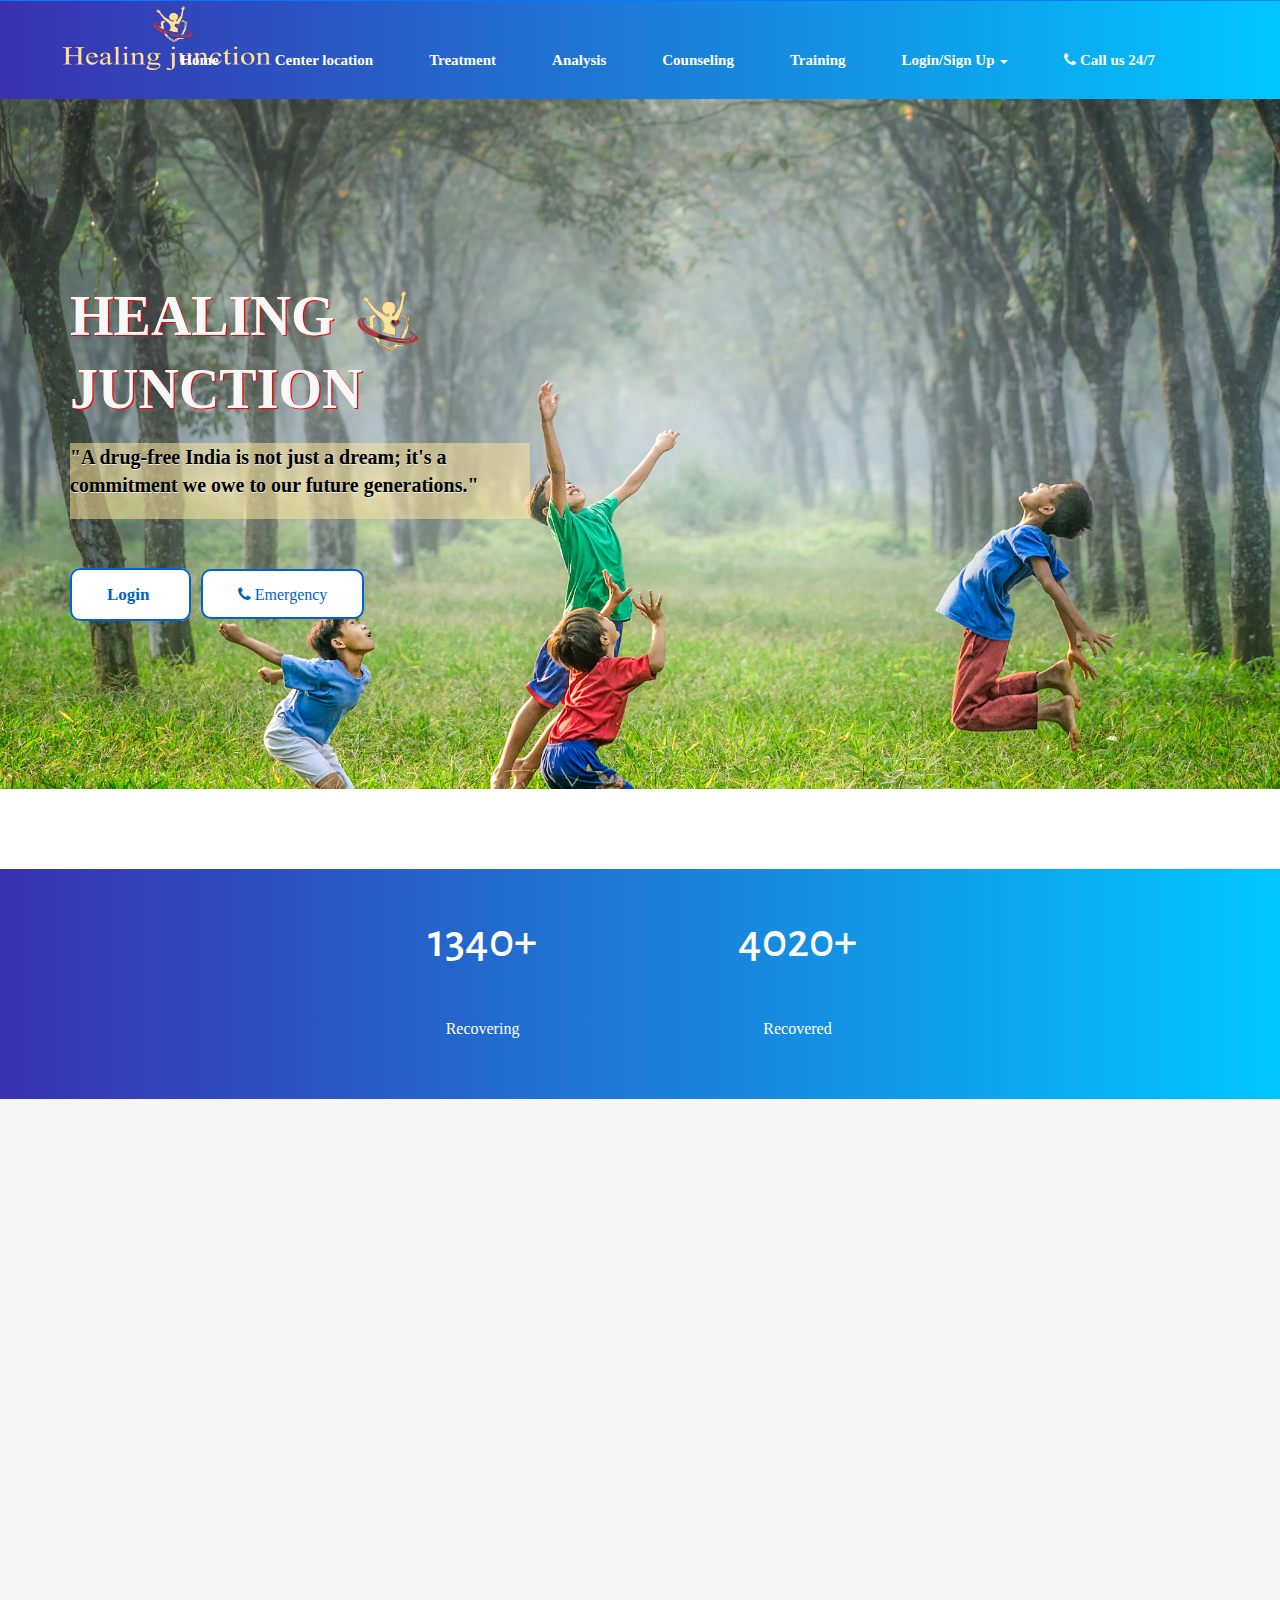
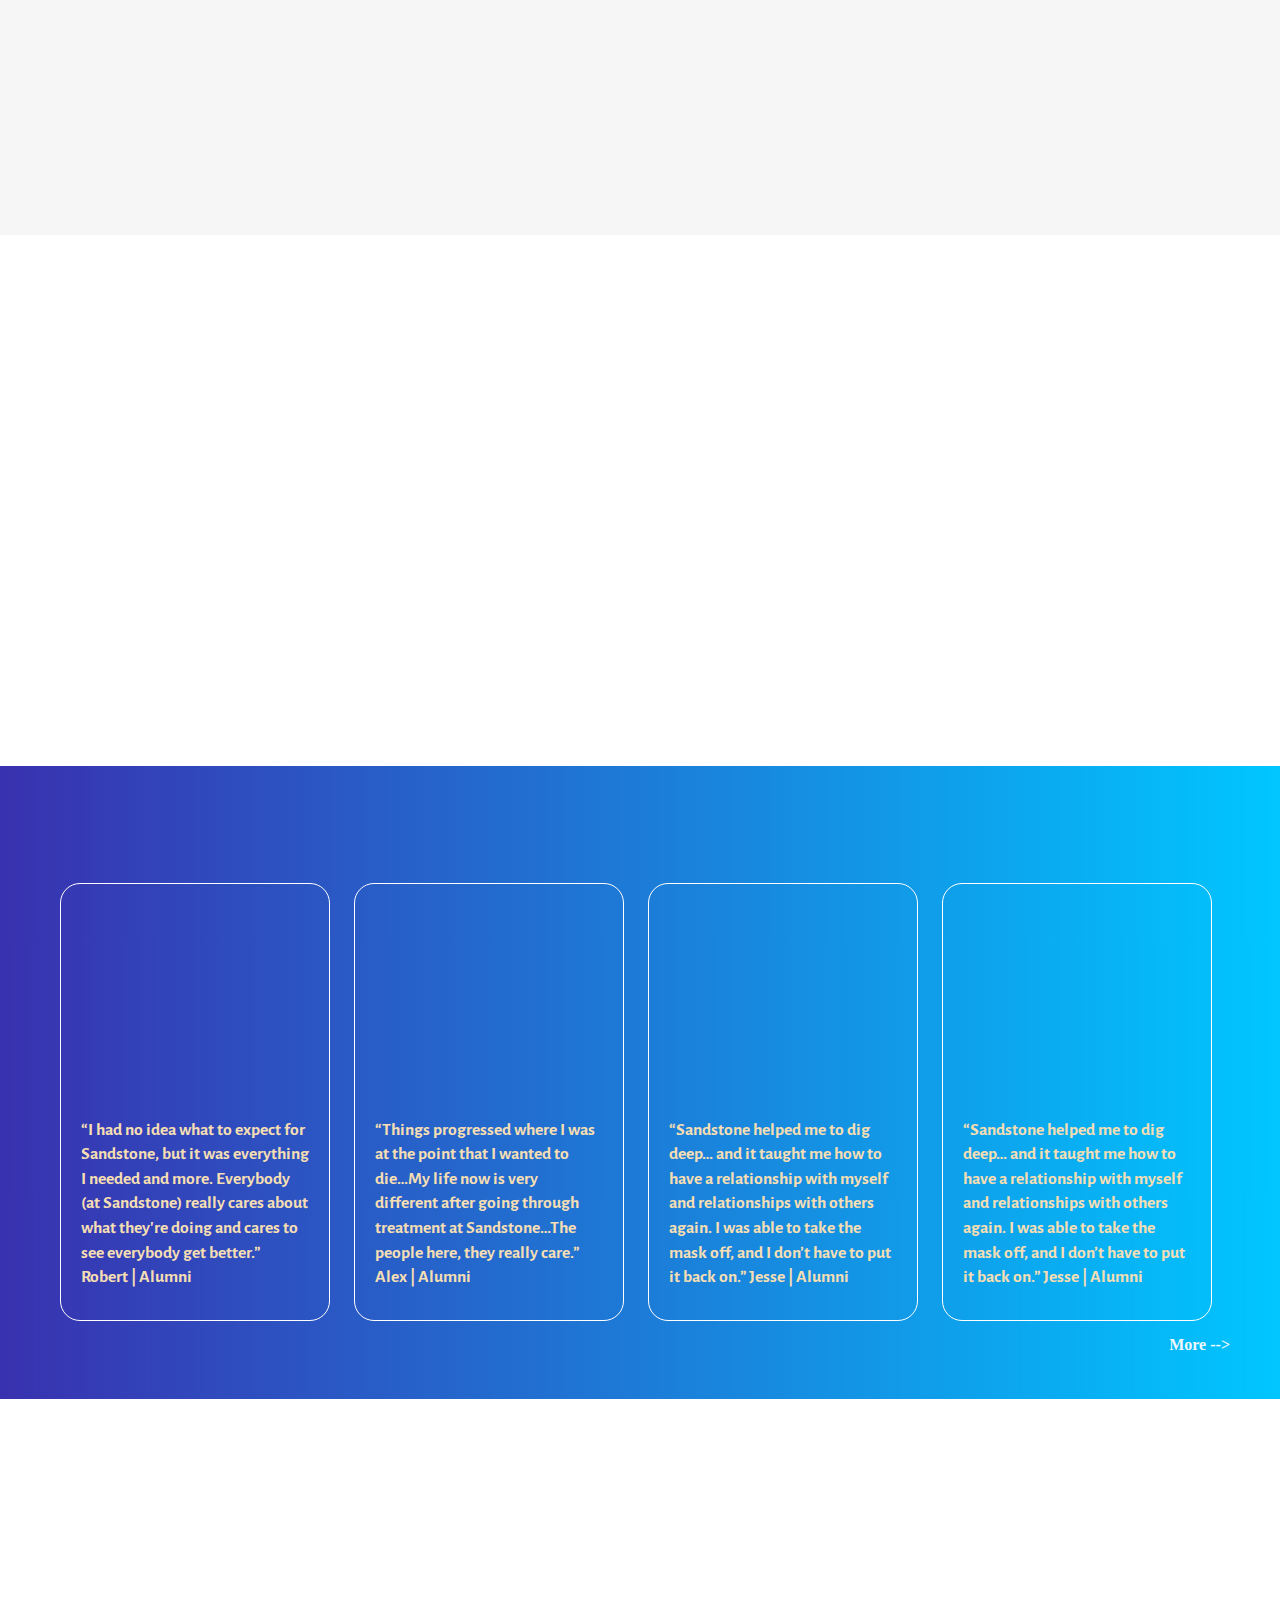
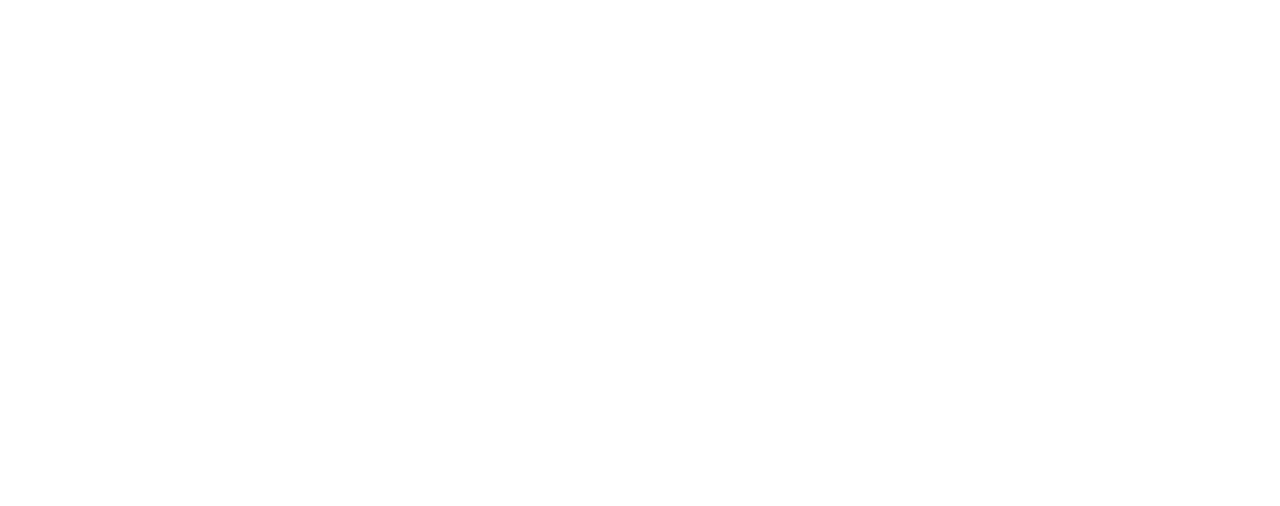
==== commit f888a0ed: "19-12-2023" ====
--- a/index.html
+++ b/index.html
@@ -49,24 +49,20 @@
 
 						<li><a href="index.html">Home</a></li>
 						<li><a href="location2.html">Center location</a></li>
-						<li><a href="stories.html">Stories</a></li>
+						<!-- <li><a href="stories.html">Stories</a></li> -->
 						<li><a href="Treatment.html">Treatment</a></li>
-						<!--<li class="dropdown"> <a href="#" class="dropdown-toggle" data-toggle="dropdown">Treatment <b
-									class="caret"></b></a>
-							<ul class="dropdown-menu">
-								<li><a href="sidebar-right.html">Medical Assessment</a></li>
-								<li><a href="#">Medication - Assisted Treatment</a></li>
-								<li><a href="#">Counselling & Physiotherapy</a></li>
-								<li><a href="#">Behavioural Therapies</a></li>
-								<li><a href="#">Holistic Approaches</a></li>
-								<li><a href="#">Relapse Prevention</a></li>
-								<li><a href="#">Eduction & Awareness</a></li>
-								<li><a href="#">Rehabitition Therapies</a></li>
-							</ul>
-						</li>-->
+						<li><a href="analysis.html">Analysis</a></li>
 						<li><a href="counseling.html">Counseling</a></li>
 						<li><a href="training.html">Training</a></li>
 
+						<li class="dropdown"> <a href="#" class="dropdown-toggle" data-toggle="dropdown">Login/Sign Up
+								<b class="caret"></b></a>
+							<ul class="dropdown-menu">
+								<li><a href="sidebar-right.html">Patient Login</a></li>
+								<li><a href="#">Doctor Login</a></li>
+								<li><a href="#">Admin Login</a></li>
+							</ul>
+						</li>
 						<li>
 							<a href="tel:+919693894812"><i class="fa fa-phone"></i> <span> Call us
 									24/7</span></a>
@@ -91,23 +87,40 @@
 
 					<div class="col-md-6 headback">
 
-						<h1 class="wow headindex fadeInLeft">
+						<h1 class="wow headindex fadeInLeft"
+							style="color: rgb(248, 248, 248); text-shadow: 1.2px 1.2px rgb(255, 0, 0) ;">
 							HEALING <img src="images/logoMain.png" class="logoMain" alt=""> JUNCTION </h1>
 
 
 						<div class="landing-text headpindex  fadeInLeft">
-							<p>"A drug-free India is not just a dream; it's a commitment we owe to our future
+							<p
+								style="color: black; text-shadow: 0.5px 0.5px rgb(233, 233, 233); background: rgba(255, 228, 153, 0.534); ">
+								"A drug-free India is not just a dream; it's a commitment we owe to our future
 								generations."
 							</p>
 						</div>
-
 						<!-- header button -->
 						<div class="head-btn  fadeInLeft">
-							<a href="#" class="btn-primary app-store">
+
+
+							<!-- <li class="dropdown btn-primary app-store"> <a href="#" class="dropdown-toggle"
+									data-toggle="dropdown">Login/Sign
+									Up
+									<b class="caret"></b></a>
+								<ul class="dropdown-menu">
+									<li><a href="sidebar-right.html">Patient Login</a></li>
+									<li><a href="#">Doctor Login</a></li>
+									<li><a href="#">Admin Login</a></li>
+								</ul>
+							</li> -->
+
+							<a href="" class="btn-primary app-store">
 								<span> Login</span>
 							</a>
-							<a href="#" class="btn-primary play-market">
-								<span> Sign up</span>
+
+							<a href="tel:+919693894812" class="btn-primary play-market fa fa-phone">
+								<span> Emergency
+								</span>
 							</a>
 
 						</div>
@@ -139,10 +152,6 @@
 
 		</div>
 	</section>
-
-
-
-
 
 	<!-- Clients section -->
 	<div id="clients">
@@ -233,13 +242,9 @@
 		</div>
 	</div>
 
+
+
 	<!-- Stories section -->
-
-
-
-
-
-
 	<div class="boxstory">
 		<div class="indstory row" style="padding:4rem 0;">
 			<div class="text-center">
@@ -296,105 +301,75 @@
 							off, and I don’t have to put it back on.” Jesse | Alumni</h5>
 					</div>
 				</div>
-			</div>
-		</div>
-	</div>
-
-
-
-
-
-
-
-
-
-
-
-
-
-
-
-
-
-
-
-
-
-
-
-
-
-
-
-
-
-
-
-
-
-	<!-- 
-
-	<div id="screenshot">
+				<a href="gallery.html"
+					style="color: aliceblue; display:flex; justify-content: end; align-items: end   ;">More -->
+				</a>
+			</div>
+		</div>
+	</div>
+
+
+
+
+	<div id="intro2">
 		<div class="container">
-			<div class="text-center">
-				<h2 class="wow fadeInLeft"> <a href="stories.html" class="storyTitle">Stories</a> </h2>
-				<div class="title-line wow fadeInRight"></div>
-			</div>
-			<div class="row screenshots">
-
-				<div id="screenshots" class="owl-carousel">
-
-					<div class="card screen wow fadeInUp ">
-
-						<iframe width="350" height="197.875" src="" title="YouTube video player" frameborder="0"
-							type="video/mp4"
-							allow="accelerometer; autoplay; clipboard-write; encrypted-media; gyroscope; picture-in-picture; web-share"
-							allowfullscreen></iframe>
-
+			<div class="row">
+
+				<!-- feature image -->
+				<div class="col-md-6 feature-2-pic wow fadeInLeft">
+					<!-- <img src="images/Doctor_telling_confused_office_worker_to_stop_drinking.jpg" alt="image"
+                        class="img-responsive"> -->
+					<iframe src="https://www.google.com/maps/d/embed?mid=1tdLtmShkciGDV57B25ZpzI_Mp6CDiN7U&ehbc=2E312F"
+						width="500" height="500" style="border:0;" allowfullscreen="" loading="lazy"
+						referrerpolicy="no-referrer-when-downgrade"></iframe>
+				</div>
+
+				<!-- feature content -->
+				<!-- <div class="col-md-6 wow fadeInRight locfile">
+					<h2> <b> Get the care you need for wherever you are. </b></h2>
+					<p>Find local rehab centers, counseling, and support groups.
+					</p>
+
+					<input type="text" id="searchInput" placeholder="Search State...">
+
+				</div> -->
+				<div class="f-address col-md-6 wow fadeInRight locfile">
+					<h3>Have a Questions?</h3>
+					<address>
 						<div>
 							<p>
+								<span><ion-icon name="location-outline"></ion-icon></span>
+								Ghaziabad, India
 							</p>
 						</div>
-					</div>
-					<div class="card screen wow fadeInUp ">
-
-						<iframe width="350" height="197.875" src="" title="YouTube video player" frameborder="0"
-							allow="accelerometer; autoplay; clipboard-write; encrypted-media; gyroscope; picture-in-picture; web-share"
-							allowfullscreen></iframe>
-
 						<div>
 							<p>
+								<span><ion-icon name="call-outline"></ion-icon></span>
+								<a href="tel:+91 969-389-4812">+91 9693894812
+
+								</a>
 							</p>
 						</div>
-					</div>
-					<div class="card screen wow fadeInUp ">
-
-						<iframe width="350" height="197.875" src="" title="YouTube video player" frameborder="0"
-							allow="accelerometer; autoplay; clipboard-write; encrypted-media; gyroscope; picture-in-picture; web-share"
-							allowfullscreen></iframe>
-
 						<div>
 							<p>
+								<span><ion-icon name="mail-outline"></ion-icon></span>
+								<a href="mailto:dubeyji9631@gmail.com">abhardwaj9631@gmail.com@gmail.com</a>
 							</p>
 						</div>
-					</div>
-
-				</div>
-			</div>
-		</div>
-	</div> -->
-
-
-
-
-
-
-
-
-
-
-
-
+
+						<button class="btn-section" type="button"
+							style="background:-webkit-linear-gradient(left, #3931af, #00c6ff)"><a
+								href="https://google.com" style="color: white;"> Drop your queries</a>
+						</button>
+					</address>
+				</div>
+			</div>
+		</div>
+	</div>
+
+
+
+	</hr>
 	<!-- footer -->
 	<footer id="footer">
 		<div class="container">
@@ -402,7 +377,8 @@
 				<!-- social links -->
 				<div class="social text-center">
 					<ul>
-						<li><a class="wow fadeInUp" href="https://twitter.com/"><i class="fa fa-twitter"></i></a></li>
+						<li><a class="wow fadeInUp" href="https://twitter.com/"><i class="fa fa-twitter"></i></a>
+						</li>
 						<li><a class="wow fadeInUp" href="https://www.facebook.com/" data-wow-delay="0.2s"><i
 									class="fa fa-facebook"></i></a></li>
 						<li><a class="wow fadeInUp" href="https://plus.google.com/" data-wow-delay="0.4s"><i
